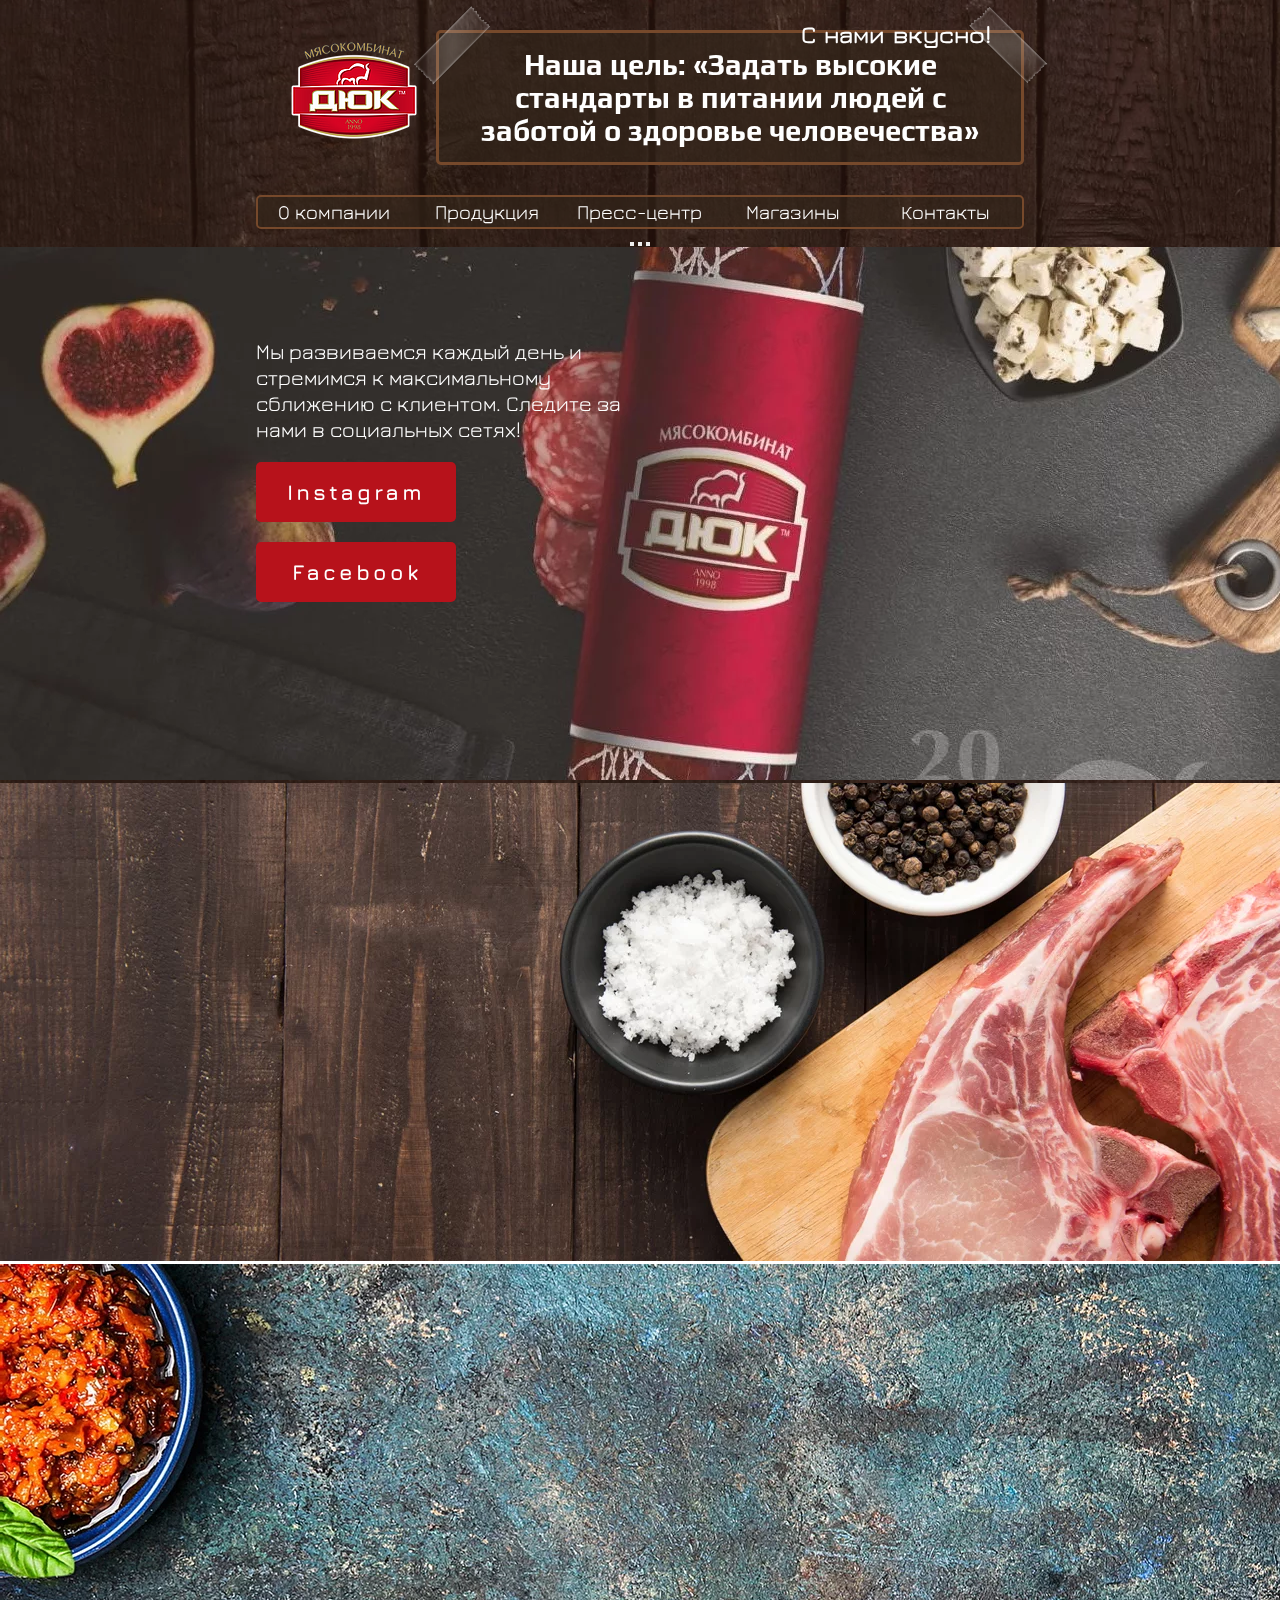
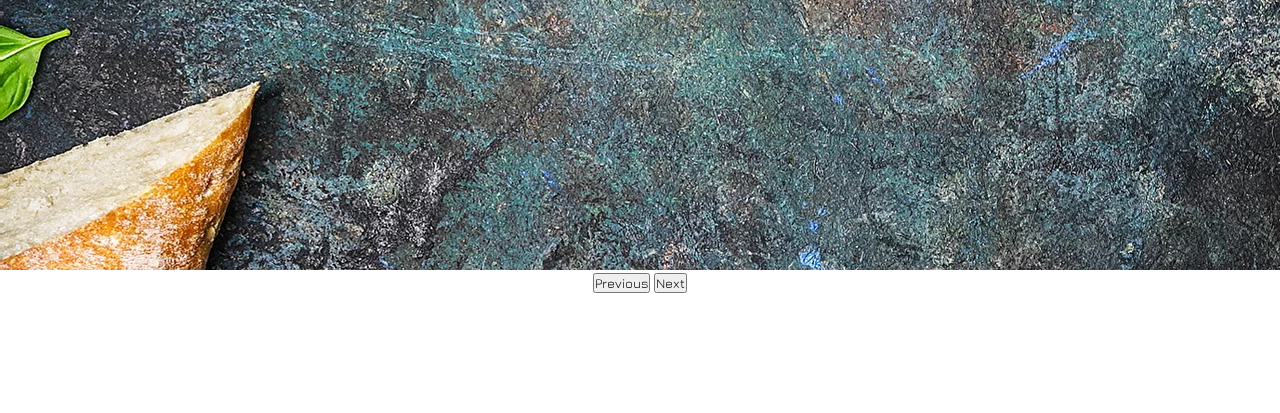
==== index.html @ db6bb1e5 "Initial commit" ====
<!DOCTYPE html>
<html lang="ru">
<head>
    <meta charset="UTF-8">
    <meta name="viewport" content="width=device-width, initial-scale=1.0">
    <link href="https://cdn.jsdelivr.net/npm/bootstrap@5.0.2/dist/css/bootstrap.min.css" rel="stylesheet" integrity="sha384-EVSTQN3/azprG1Anm3QDgpJLIm9Nao0Yz1ztcQTwFspd3yD65VohhpuuCOmLASjC" crossorigin="anonymous">
    <link rel="preconnect" href="https://fonts.googleapis.com">
    <link rel="preconnect" href="https://fonts.gstatic.com" crossorigin>
    <link href="https://fonts.googleapis.com/css2?family=Jura&family=Play&display=swap" rel="stylesheet">
    <link rel="stylesheet" href="css/style.css">
    <script src="https://cdn.jsdelivr.net/npm/bootstrap@5.0.2/dist/js/bootstrap.bundle.min.js" integrity="sha384-MrcW6ZMFYlzcLA8Nl+NtUVF0sA7MsXsP1UyJoMp4YLEuNSfAP+JcXn/tWtIaxVXM" crossorigin="anonymous"></script>
    <script src="https://ajax.googleapis.com/ajax/libs/jquery/3.6.0/jquery.min.js"></script>
    <script async src="js/main.js"></script>
    <title>ДЮК</title>
</head>

<body>
    <video loop muted autoplay poster="" class="fullscreen-bg__video">
        <source src="sources/video/backgroundvideo.mp4" type="video/mp4">
    </video>
    <header>
        <script>
            $("header").load("header.html");
        </script>
    </header>
    <main class="index">
      <div id="carouselCaptions" class="carousel slide" data-bs-ride="carousel">
          <div class="carousel-indicators">
            <button type="button" data-bs-target="#carouselCaptions" data-bs-slide-to="0" class="active" aria-current="true" aria-label="Slide 1"></button>
            <button type="button" data-bs-target="#carouselCaptions" data-bs-slide-to="1" aria-label="Slide 2"></button>
            <button type="button" data-bs-target="#carouselCaptions" data-bs-slide-to="2" aria-label="Slide 3"></button>
          </div>
          <div class="carousel-inner">
            <div class="carousel-item active">
              <img src="sources/images/carousel1.webp" class="d-block w-100" alt="pic">
              <div class="innercaption">
                  <p class="caption">Мы развиваемся каждый день и стремимся к максимальному сближению с клиентом. Следите за нами в социальных сетях!</p> 
                  <button> <a href="https://www.instagram.com/duk_company/" target="_blank">Instagram</a> </button>
                  <button> <a href="https://www.facebook.com/duk26" target="_blank">Facebook</a> </button>
              </div>
            </div>
            <div class="carousel-item">
              <img src="sources/images/carousel2.webp" class="d-block w-100" alt="pic">
              <div class="innercaption">
              
              </div>
            </div>
            <div class="carousel-item">
              <img src="sources/images/carousel3.webp" class="d-block w-100" alt="pic">
              <div class="innercaption last">
                  <h2>С нами вкусно!</h2>
                  <iframe src="https://www.youtube.com/embed/ejl9ZLlKn9k" title="YouTube video player" frameborder="0" allow="accelerometer; autoplay; clipboard-write; encrypted-media; gyroscope; picture-in-picture" allowfullscreen></iframe>
              </div>
          </div>
          </div>
          <button class="carousel-control-prev" type="button" data-bs-target="#carouselCaptions" data-bs-slide="prev">
            <span class="carousel-control-prev-icon" aria-hidden="true"></span>
            <span class="visually-hidden">Previous</span>
          </button>
          <button class="carousel-control-next" type="button" data-bs-target="#carouselCaptions" data-bs-slide="next">
            <span class="carousel-control-next-icon" aria-hidden="true"></span>
            <span class="visually-hidden">Next</span>
          </button>
        </div>
      </main>

    <footer>
      <script>
        $("footer").load("footer.html");
      </script>
      
    </footer>
</body>
</html>
---- css/style.css ----
* {
    padding: 0;
    margin: 0;
    font-family: 'Jura', sans-serif;
    text-align: center;
}
html{
    background: no-repeat url("../sources/images/woodenbg.png");
    background-attachment: fixed;
    background-position: center;
    background-size: cover;
}
body{
    background-color: unset;
}
header {
    color: white;
    width: 60%;
    margin: 0 auto;
}
p, h4{
    margin-bottom: unset;
}
a {
    text-decoration: none;
    color: white;
    width: 100%;
    display: block;
} 
header a{
    width: unset;
}
a:hover {
    color: white;
}
.fullscreen-bg__video {
    position: fixed;
    top: 0; 
    left: 0;
    min-width: 100%;
    min-height: 100%;
    max-width: 100%;
    max-height: 100%;
    z-index: -1000; 
    object-fit: cover;
}
li {
    list-style-type: none;
    transition-duration: 0.5s;
    line-height: 30px;
    font-size: 20px;
    width: 100%;
    cursor: pointer;
}

h1:first-of-type {
    border: 3px solid #76492b;
    border-radius: 5px;
    padding: 15px;
    background-color: #33251A9C;
    position: relative;
    width: 80%;
    font-size: 22pt;
}
img.sticker{
    position: absolute;
    top: -30px;
    right: -30px;
}
img.sticker:first-child{
    left: -30px;
    transform: rotate(90deg);
}

h1{
    font-family: 'Play', cursive;
}

nav {
    margin: 0 auto;
}
nav > ul {
    display: flex;
    flex-direction: row;
    align-items: center;
    justify-content: space-around;
    padding: 0;
    background-color: #33251A9C;
    border-radius: 5px;
    border: 2px solid #76492b; ;
}
nav > ul > li {
    position: relative;
    border-radius: 5px;
}
li:hover {
    background-color: #33251A9C;
    transition-duration: 0.5s;
    border-radius: 5px;
}
ul.sub {
    display: none;
    width: 100%;
    position: absolute;
    background-color: #b7121b;
    z-index: 2;
    padding: 0;
    border-radius: 5px;
}
div.wrapper {
    display: flex;
    justify-content: space-between;
    align-items: center;
    margin: 30px auto;
}
.innercaption{
    display: flex;
    flex-direction: column;
    justify-content: center;
    flex-wrap: nowrap;
    align-items: flex-start;
    width: 100%;
    height: 100%;
    position: absolute;
    top: 0px;
    left: 0px;
    padding: 20px 20%;
    color: white;
}
.last{
    align-items: center;
    justify-content: flex-start;
}
.innercaption > p{
    width: 30%;
    font-size: 16pt;
    text-align: start;
}
.innercaption > button{
    height: 60px;
    width: 200px;
    background-color: #b7121b;
    border: unset;
    transition-duration: 0.5s;
    font-size: 16pt;
    font-weight: 700;
    letter-spacing: 3px;
    border-radius: 5px;
}
.innercaption > button{
    margin-top: 20px;
}
.innercaption > button:hover{
    background-color: #33251a;
    transition-duration: 0.5s;
}
.last > iframe{
    width: 80%;
    height: 80%;
}
.last > h2{
    margin-bottom: 2%;
}
main{
    width: 60%;
    margin: auto;
    color: white;
    background-color: #33251A9C;
    border: 3px solid #76492b;
    padding: 20px 10px 10px 20px;
    position: relative;
}
main.index{
    width: unset;
    margin: unset;
    color: unset;
    background-color: unset;
    border: unset;
    padding: unset;
    position: unset;
}
main.about_us p{
    text-indent: 55px;
    text-align: left;
    font-size: 20px;
    margin-top: 15px;
}
main.about_us p:last-of-type{
    margin-bottom: 20px;
}
main.about_us > div:first-of-type{
    margin-right: 15px;
}
div.imgcontainer img{
    display: block;
    border: 3px solid white;
    margin-bottom: 30px;
}
.imgcontainer{
    float: left;
}
main.social_responsibility > div.text > img{
    margin-right: 20px;
    display: block;
    border: 3px solid white;
    float: left;
}
main.social_responsibility > div.text > p{
    font-size: 20px;
    margin-top: 5px;
    text-align: start;
    text-indent: 55px;
}
div.text::after{
    display: block;
    content: "";
    clear: both;
}
main.vacancies > p{
    text-align: left;
    margin-top: 20px;
    text-indent: 55px;
}
main.vacancies > h3, main.vacancies > h4, main.vacancies > h5{
    text-align: left;
    margin: unset;
    margin-top: 20px;
}
main.vacancies > h4{
    font-weight: bold;
}
main.vacancies > h5 {
    margin-top: 5px;
}
main.vacancies li{
    list-style-type: circle;
    transition-duration: unset;
    line-height: unset;
    font-size: unset;
    width: 100%;
    cursor: default;
    text-align: left;
}
main.vacancies li:hover{
    background-color: unset;
    border-radius: unset;
}
main.vacancies a{
    display: inline;
}
main.catalog > embed{
    height: 100vh;
    width: 100%;
}
main.video_gallery{
    display: flex;
    flex-wrap: wrap;
    align-content: center;
    flex-direction: row;
    justify-content: space-evenly;
    align-items: center;
}
main.video_gallery > iframe{
    width: 40%;
    height: 300px;
    margin-top: 50px;
}
main.video_gallery > h2{
    width: 100%;
    font-weight: bold;
    font-size: 26pt;
}
footer{
    height: 120px;
}
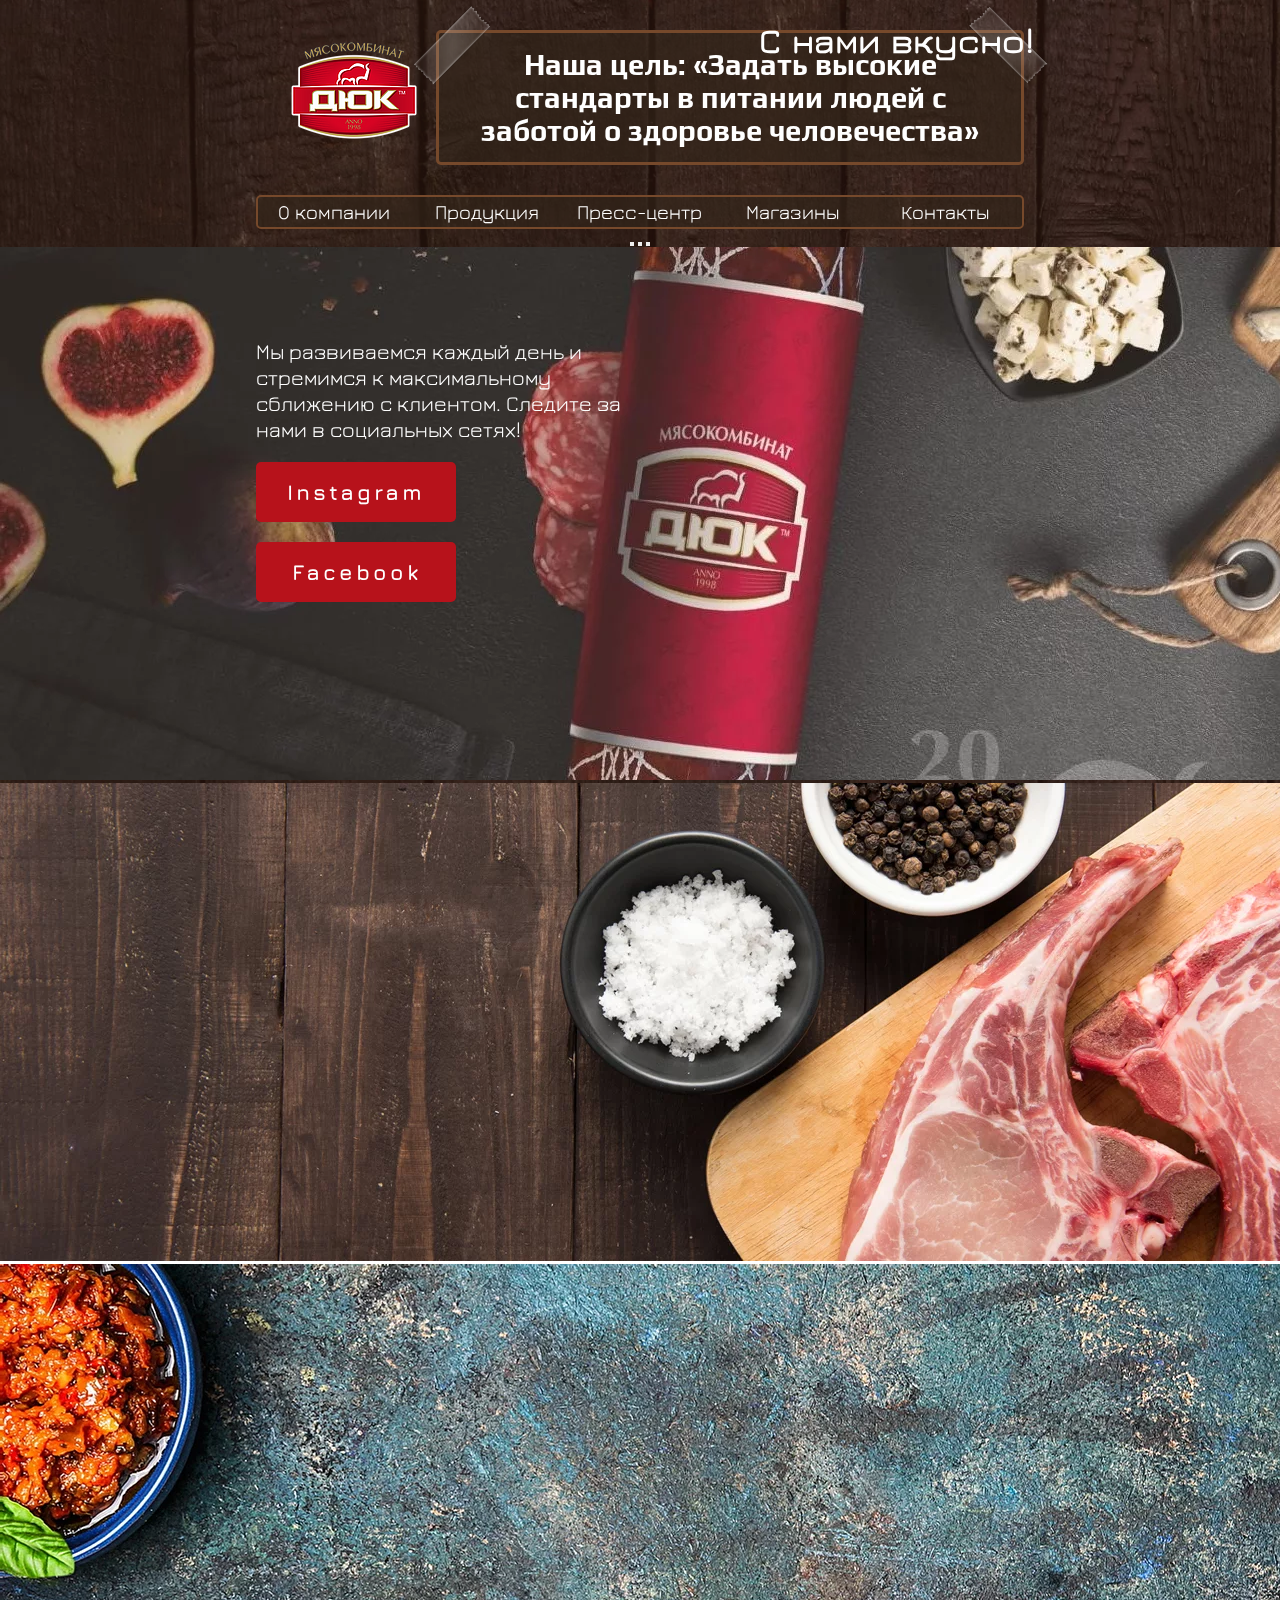
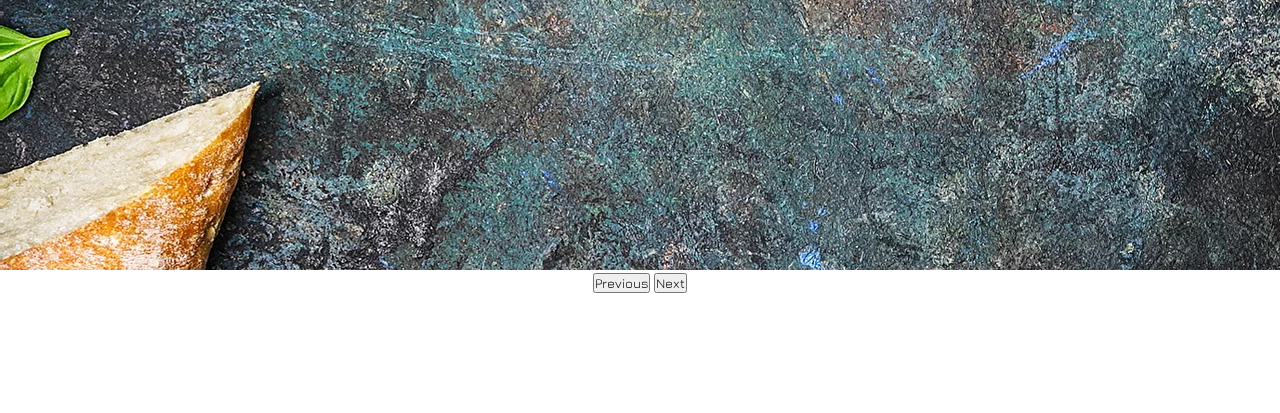
==== commit 9092e954: "for now" ====
--- a/index.html
+++ b/index.html
@@ -10,12 +10,12 @@
     <link rel="stylesheet" href="css/style.css">
     <script src="https://cdn.jsdelivr.net/npm/bootstrap@5.0.2/dist/js/bootstrap.bundle.min.js" integrity="sha384-MrcW6ZMFYlzcLA8Nl+NtUVF0sA7MsXsP1UyJoMp4YLEuNSfAP+JcXn/tWtIaxVXM" crossorigin="anonymous"></script>
     <script src="https://ajax.googleapis.com/ajax/libs/jquery/3.6.0/jquery.min.js"></script>
-    <script async src="js/main.js"></script>
+    <script src="js/main.js"></script>
     <title>ДЮК</title>
 </head>
 
 <body>
-    <video loop muted autoplay poster="" class="fullscreen-bg__video">
+    <video preload="none" loop muted autoplay poster="" class="fullscreen-bg__video">
         <source src="sources/video/backgroundvideo.mp4" type="video/mp4">
     </video>
     <header>
--- a/css/style.css
+++ b/css/style.css
@@ -3,6 +3,7 @@
     margin: 0;
     font-family: 'Jura', sans-serif;
     text-align: center;
+    word-wrap: break-word;
 }
 html{
     background: no-repeat url("../sources/images/woodenbg.png");
@@ -15,7 +16,7 @@
 }
 header {
     color: white;
-    width: 60%;
+    padding: 0 20%;
     margin: 0 auto;
 }
 p, h4{
@@ -53,7 +54,7 @@
     cursor: pointer;
 }
 
-h1:first-of-type {
+header h1 {
     border: 3px solid #76492b;
     border-radius: 5px;
     padding: 15px;
@@ -162,8 +163,7 @@
     margin-bottom: 2%;
 }
 main{
-    width: 60%;
-    margin: auto;
+    margin: 0 20%;
     color: white;
     background-color: #33251A9C;
     border: 3px solid #76492b;
@@ -265,11 +265,39 @@
     height: 300px;
     margin-top: 50px;
 }
-main.video_gallery > h2{
+main h2{
     width: 100%;
     font-weight: bold;
     font-size: 26pt;
 }
+.shop_container{
+    display: flex;
+    flex-direction: column;
+    flex-wrap: nowrap;
+    justify-content: center;
+    align-items: flex-start;
+    align-content: center;
+    margin-bottom: 15px;
+}
+.shop_container img{
+    max-width: 100%;
+}
+.shop_container p{
+    text-align: left;
+}
 footer{
     height: 120px;
 }
+
+/* Portrait tablet to landscape and desktop */
+@media (min-width: 768px) and (max-width: 979px) {  }
+
+/* Landscape phone to portrait tablet */
+@media (max-width: 767px) {  }
+
+/* Landscape phones and down */
+@media (max-width: 480px) { 
+    h1,h2,h3,h4,h5,p{
+        font-size: x-small;
+    }
+ }